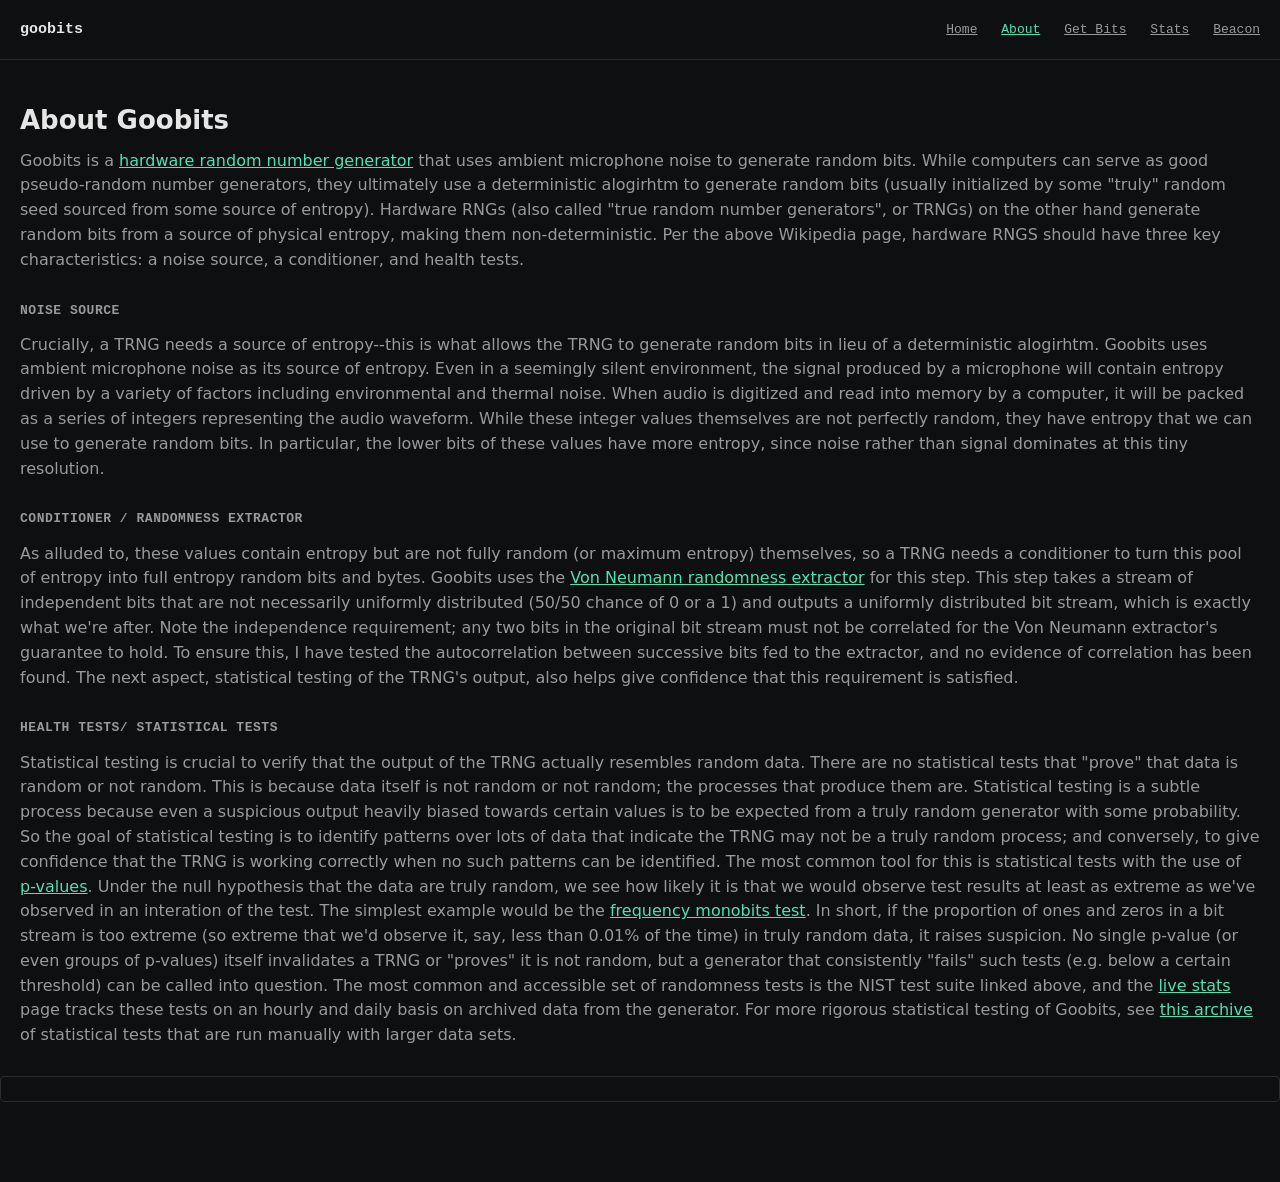
==== site/about.html @ 5de704b0 "home pulse" ====
<!DOCTYPE html>
<html lang="en">
<head>
<meta charset="UTF-8">
<meta name="viewport" content="width=device-width, initial-scale=1.0">
<title>About — goobits</title>
<link rel="stylesheet" href="style.css">
</head>
<body>

<header class="site">
  <div class="shell">
    <div class="brand">goobits</div>
    <nav class="primary">
      <a href="index.html">Home</a>
      <a href="about.html"aria-current="page">About</a>
      <a href="bits.html">Get Bits</a>
      <a href="stats.html">Stats</a>
      <a href="beacon.html">Beacon</a>
    </nav>
  </div>
</header>

<main>
  <div class="shell">
    <h1>About Goobits</h1>
    <p class="lede">
        Goobits is a <a href="https://en.wikipedia.org/wiki/Hardware_random_number_generator">hardware random number generator</a>
        that uses ambient microphone noise to generate random bits. While computers can serve as good pseudo-random number generators,
        they ultimately use a deterministic alogirhtm to generate random bits (usually initialized by some "truly" random seed sourced
        from some source of entropy). Hardware RNGs (also called "true random number generators", or TRNGs) on the other hand generate
        random bits from a source of physical entropy, making
        them non-deterministic. Per the above Wikipedia page, hardware RNGS should have three key characteristics: a noise source,
        a conditioner, and health tests.
    </p>
    <h2>Noise Source</h2>
    <p class="lede">
        Crucially, a TRNG needs a source of entropy--this is what allows the TRNG to generate random bits in lieu of a deterministic alogirhtm.
        Goobits uses ambient microphone noise as its source of entropy. Even in a seemingly silent environment, the signal produced by a microphone
        will contain entropy driven by a variety of factors including environmental and thermal noise. When audio is digitized and read into memory
        by a computer, it will be packed as a series of integers representing the audio waveform. While these integer values themselves are not
        perfectly random, they have entropy that we can use to generate random bits. In particular, the lower bits of these values have more entropy,
        since noise rather than signal dominates at this tiny resolution.
    </p>

    <h2>Conditioner / Randomness Extractor</h2>
    <p class="lede">
        As alluded to, these values contain entropy but are not fully random (or maximum entropy) themselves, so a TRNG needs a conditioner to turn
        this pool of entropy into full entropy random bits and bytes. Goobits uses the
        <a href="https://en.wikipedia.org/wiki/Randomness_extractor#Von_Neumann_extractor">Von Neumann randomness extractor</a> for this step. This
        step takes a stream of independent bits that are not necessarily uniformly distributed (50/50 chance of 0 or a 1) and outputs a uniformly
        distributed bit stream, which is exactly what we're after. Note the independence requirement; any two bits in the original bit stream
        must not be correlated for the Von Neumann extractor's guarantee to hold. To ensure this, I have tested the autocorrelation between
        successive bits fed to the extractor, and no evidence of correlation has been found. The next aspect, statistical testing of the TRNG's output,
        also helps give confidence that this requirement is satisfied.
    </p>
    <h2>Health Tests/ Statistical Tests</h2>
    <p class="lede">
        Statistical testing is crucial to verify that the output of the TRNG actually resembles random data. There are no statistical tests that "prove"
        that data is random or not random. This is because data itself is not random or not random; the processes that produce them are.
        Statistical testing is a subtle process because even a suspicious output heavily biased towards certain values is to be expected from a truly random generator
        with some probability. So the goal of statistical testing is to identify patterns over lots of data that indicate the TRNG may not be
        a truly random process; and conversely, to give confidence that the TRNG is working correctly when no such patterns can be identified.

        The most common tool for this is statistical tests with the use of <a href="https://en.wikipedia.org/wiki/P-value">p-values</a>. Under the null
        hypothesis that the data are truly random, we see how likely it is that we would observe test results at least as extreme as we've observed
        in an interation of the test. The simplest example would be the
        <a href="https://csrc.nist.gov/Projects/Random-Bit-Generation/Documentation-and-Software/Guide-to-the-Statistical-Tests">frequency monobits test</a>.
        In short, if the proportion of ones and zeros in a bit stream is too extreme (so extreme that we'd observe it, say, less than 0.01% of the time)
        in truly random data, it raises suspicion. No single p-value (or even groups of p-values) itself invalidates a TRNG or "proves" it is not random,
        but a generator that consistently "fails" such tests (e.g. below a certain threshold) can be called into question.

        The most common and accessible set of randomness tests is the NIST test suite linked above, and the <a href="stats.html">live stats</a> page
        tracks these tests on an hourly and daily basis on archived data from the generator. For more rigorous statistical testing of Goobits, see
        <a href="stats-reports.html">this archive</a> of statistical tests that are run manually with larger data sets.
    </p>

  </div>

  <div class="hexblock" id="latestPulseOutput"></div>

</main>

<script>

  function renderPulse(pulse) {
    document.getElementById("latestPulseOutput").textContent = formatHex(pulse.output_value);
  }

  (async () => {
    const el = document.getElementById("latestStatus");
  //  setStatus(el, "loading", "Loading latest pulse…");
    try {
      const pulse = await apiGet("/beacon/latest");
      renderPulse(pulse);
//      setStatus(el, "", "");
    } catch (err) {
 //     setStatus(el, "error", err.message);
    }
  })();


</script>

</body>
</html>
---- site/style.css ----
:root {
  --bg:        #0d0f10;
  --text:      #e6e6e6;
  --text-dim:  #9a9a9a;
  --border:    #2a2d2e;
  --accent:    #4fe3b0;
  --error:     #e35f4f;

  --mono: ui-monospace, Consolas, Menlo, monospace;
  --sans: system-ui, -apple-system, "Segoe UI", sans-serif;
  --max-width: 1700px;
}

* { box-sizing: border-box; }
html { color-scheme: dark; }

body {
  margin: 0;
  background: var(--bg);
  color: var(--text);
  font-family: var(--sans);
  font-size: 16px;
  line-height: 1.55;
}

a { color: var(--accent); }
:focus-visible { outline: 2px solid var(--accent); outline-offset: 2px; }
code, .mono { font-family: var(--mono); }

.shell { max-width: var(--max-width); margin: 0 auto; padding: 0 20px; }

header.site {
  border-bottom: 1px solid var(--border);
  padding: 18px 0;
}
header.site .shell {
  display: flex;
  align-items: baseline;
  justify-content: space-between;
  flex-wrap: wrap;
  gap: 8px;
}
.brand { font-family: var(--mono); font-weight: 600; font-size: 15px; }

nav.primary { font-family: var(--mono); font-size: 13px; }
nav.primary a { color: var(--text-dim); margin-left: 16px; }
nav.primary a:first-child { margin-left: 0; }
nav.primary a[aria-current="page"] { color: var(--accent); }

main { padding: 40px 0 80px; }

footer.site {
  border-top: 1px solid var(--border);
  padding: 20px 0;
  color: var(--text-dim);
  font-family: var(--mono);
  font-size: 12px;
}
footer.site .shell { display: flex; justify-content: space-between; flex-wrap: wrap; gap: 8px; }

h1 { font-size: 26px; font-weight: 600; margin: 0 0 8px; }
h2 {
  font-family: var(--mono);
  font-size: 13px;
  font-weight: 600;
  letter-spacing: 0.04em;
  text-transform: uppercase;
  color: var(--text-dim);
  margin: 0 0 12px;
}
p.lede { color: var(--text-dim); max-width: 158ch; margin: 0 0 28px; }

/* ---- homepage: plain text metrics + plain link list ---- */

.metrics { font-family: var(--mono); font-size: 14px; margin: 20px 0 32px; }
.metrics dt { color: var(--text-dim); display: inline-block; width: 260px; }
.metrics dd { display: inline; margin: 0; color: var(--text); }
.metrics div { margin-bottom: 4px; }

ul.section-links {
  list-style: none;
  margin: 0;
  padding: 0;
  font-size: 15px;
}
ul.section-links li { margin-bottom: 10px; }
ul.section-links a { text-decoration: underline; }
ul.section-links span.desc { color: var(--text-dim); margin-left: 8px; font-size: 14px; }

/* ---- forms ---- */

.panel { border: 1px solid var(--border); border-radius: 4px; padding: 20px; margin-bottom: 20px; }

.field-row { display: flex; gap: 12px; flex-wrap: wrap; align-items: flex-end; margin-bottom: 4px; }
.field { display: flex; flex-direction: column; gap: 6px; }
.field label { font-family: var(--mono); font-size: 12px; color: var(--text-dim); }

input[type="text"], input[type="number"] {
  background: var(--bg);
  border: 1px solid var(--border);
  border-radius: 4px;
  color: var(--text);
  font-family: var(--mono);
  font-size: 14px;
  padding: 8px 10px;
  min-width: 160px;
}
input[type="checkbox"] { accent-color: var(--accent); }

.check { display: flex; align-items: center; gap: 8px; font-size: 13px; color: var(--text-dim); padding-bottom: 8px; }

button {
  font-family: var(--mono);
  font-size: 13px;
  font-weight: 600;
  background: var(--accent);
  color: #06110d;
  border: none;
  border-radius: 4px;
  padding: 9px 16px;
  cursor: pointer;
  height: 36px;
}
button:hover { background: #6cf0c4; }
button:disabled { background: var(--border); color: var(--text-dim); cursor: not-allowed; }

/* ---- results ---- */

.result { margin-top: 18px; border-top: 1px solid var(--border); padding-top: 18px; }

.kv { display: grid; grid-template-columns: max-content 1fr; gap: 5px 14px; font-family: var(--mono); font-size: 13px; margin-bottom: 14px; }
.kv dt { color: var(--text-dim); }
.kv dd { margin: 0; color: var(--text); word-break: break-all; }

.hexblock {
  background: transparent;
  border: 1px solid var(--border);
  border-radius: 4px;
  padding: 12px;
  font-family: var(--mono);
  font-size: 13px;
  color: var(--accent);
  word-break: break-all;
  line-height: 1.6;
  max-height: 200px;
  overflow-y: auto;
}

.codeblock {
  background: transparent;
  border: 1px solid var(--border);
  border-radius: 4px;
  padding: 12px;
  font-family: var(--mono);
  font-size: 13px;
  color: var(--text);
  overflow-wrap: anywhere;
  word-break: normal;
  line-height: 1.6;
}

.plot-img { display: block; max-width: 100%; border: 1px solid var(--border); border-radius: 4px; margin-top: 14px; }

table.pvals { width: 100%; border-collapse: collapse; font-family: var(--mono); font-size: 13px; }
table.pvals th, table.pvals td { text-align: left; padding: 7px 8px; border-bottom: 1px solid var(--border); }
table.pvals th { color: var(--text-dim); font-weight: 600; font-size: 11px; text-transform: uppercase; }

.status { font-family: var(--mono); font-size: 13px; padding: 8px 0; display: none; }
.status.loading { display: block; color: var(--text-dim); }
.status.error { display: block; color: var(--error); }

@media (max-width: 640px) {
  nav.primary a { margin-left: 12px; }
  .metrics dt { width: auto; margin-right: 8px; }
  .kv { grid-template-columns: 1fr; }
}
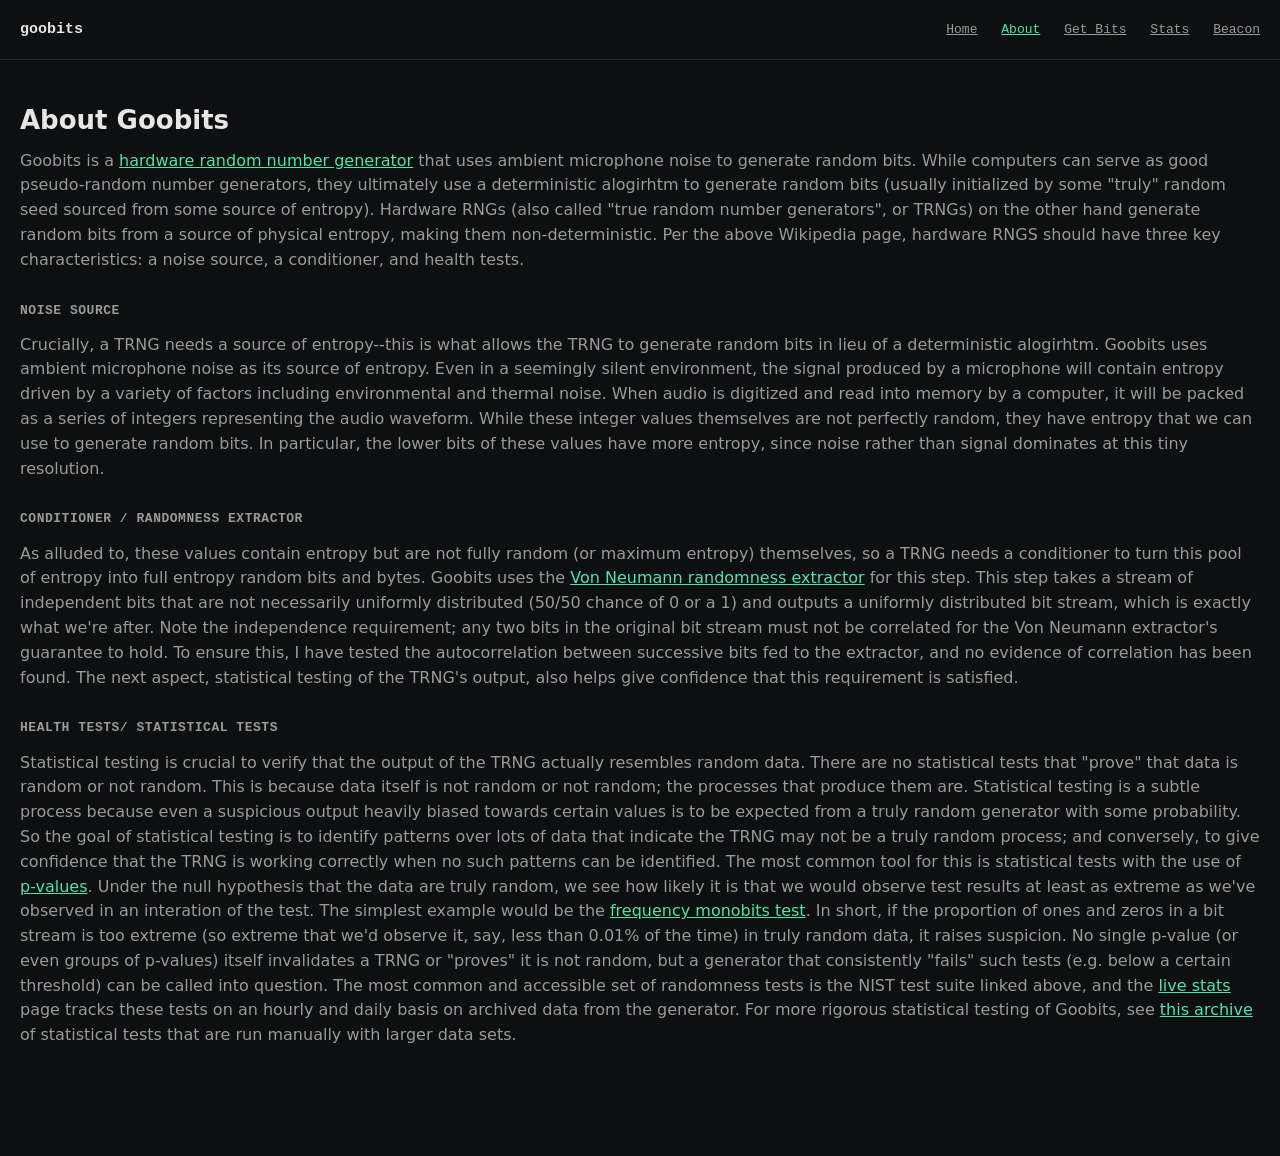
==== commit aecd83b3: "test" ====
--- a/site/about.html
+++ b/site/about.html
@@ -78,30 +78,7 @@
 
   </div>
 
-  <div class="hexblock" id="latestPulseOutput"></div>
-
 </main>
-
-<script>
-
-  function renderPulse(pulse) {
-    document.getElementById("latestPulseOutput").textContent = formatHex(pulse.output_value);
-  }
-
-  (async () => {
-    const el = document.getElementById("latestStatus");
-  //  setStatus(el, "loading", "Loading latest pulse…");
-    try {
-      const pulse = await apiGet("/beacon/latest");
-      renderPulse(pulse);
-//      setStatus(el, "", "");
-    } catch (err) {
- //     setStatus(el, "error", err.message);
-    }
-  })();
-
-
-</script>
 
 </body>
 </html>
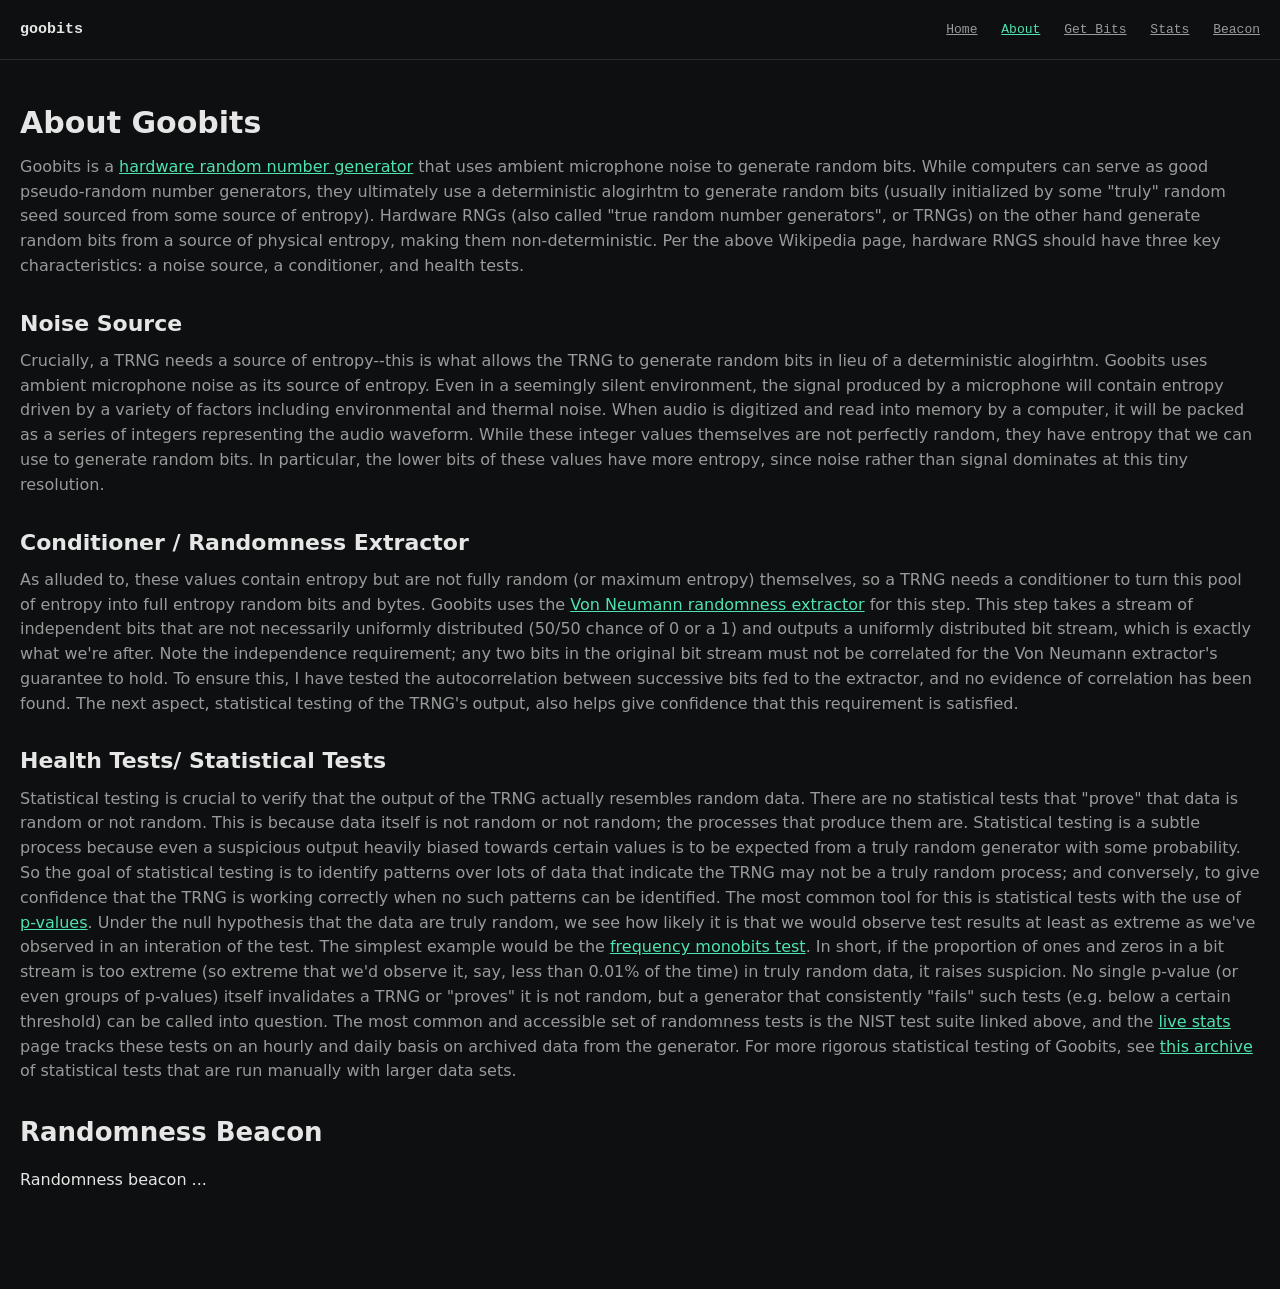
==== commit 7e02b5bf: "format" ====
--- a/site/about.html
+++ b/site/about.html
@@ -34,7 +34,7 @@
         them non-deterministic. Per the above Wikipedia page, hardware RNGS should have three key characteristics: a noise source,
         a conditioner, and health tests.
     </p>
-    <h2>Noise Source</h2>
+    <h4>Noise Source</h4>
     <p class="lede">
         Crucially, a TRNG needs a source of entropy--this is what allows the TRNG to generate random bits in lieu of a deterministic alogirhtm.
         Goobits uses ambient microphone noise as its source of entropy. Even in a seemingly silent environment, the signal produced by a microphone
@@ -44,7 +44,7 @@
         since noise rather than signal dominates at this tiny resolution.
     </p>
 
-    <h2>Conditioner / Randomness Extractor</h2>
+    <h4>Conditioner / Randomness Extractor</h4>
     <p class="lede">
         As alluded to, these values contain entropy but are not fully random (or maximum entropy) themselves, so a TRNG needs a conditioner to turn
         this pool of entropy into full entropy random bits and bytes. Goobits uses the
@@ -55,7 +55,7 @@
         successive bits fed to the extractor, and no evidence of correlation has been found. The next aspect, statistical testing of the TRNG's output,
         also helps give confidence that this requirement is satisfied.
     </p>
-    <h2>Health Tests/ Statistical Tests</h2>
+    <h4>Health Tests/ Statistical Tests</h4>
     <p class="lede">
         Statistical testing is crucial to verify that the output of the TRNG actually resembles random data. There are no statistical tests that "prove"
         that data is random or not random. This is because data itself is not random or not random; the processes that produce them are.
@@ -75,6 +75,10 @@
         tracks these tests on an hourly and daily basis on archived data from the generator. For more rigorous statistical testing of Goobits, see
         <a href="stats-reports.html">this archive</a> of statistical tests that are run manually with larger data sets.
     </p>
+    <h3>Randomness Beacon</h3>
+    <p calss="lede">
+      Randomness beacon ...
+    </p>
 
   </div>
 
--- a/site/style.css
+++ b/site/style.css
@@ -21,6 +21,19 @@
   font-family: var(--sans);
   font-size: 16px;
   line-height: 1.55;
+}
+
+canvas {
+    background: #111;
+    border: 1px solid #444;
+    border-radius: 8px;
+}
+
+.card {
+    background: #222;
+    border: 1px solid #444;
+    border-radius: 10px;
+    padding: 20px;
 }
 
 a { color: var(--accent); }
@@ -58,7 +71,10 @@
 }
 footer.site .shell { display: flex; justify-content: space-between; flex-wrap: wrap; gap: 8px; }
 
-h1 { font-size: 26px; font-weight: 600; margin: 0 0 8px; }
+h1 { font-size: 30px; font-weight: 600; margin: 0 0 8px; }
+h3 { font-size: 26px; font-weight: 600; margin: 0 0 8px; }
+h4 { font-size: 22px; font-weight: 600; margin: 0 0 8px; }
+
 h2 {
   font-family: var(--mono);
   font-size: 13px;
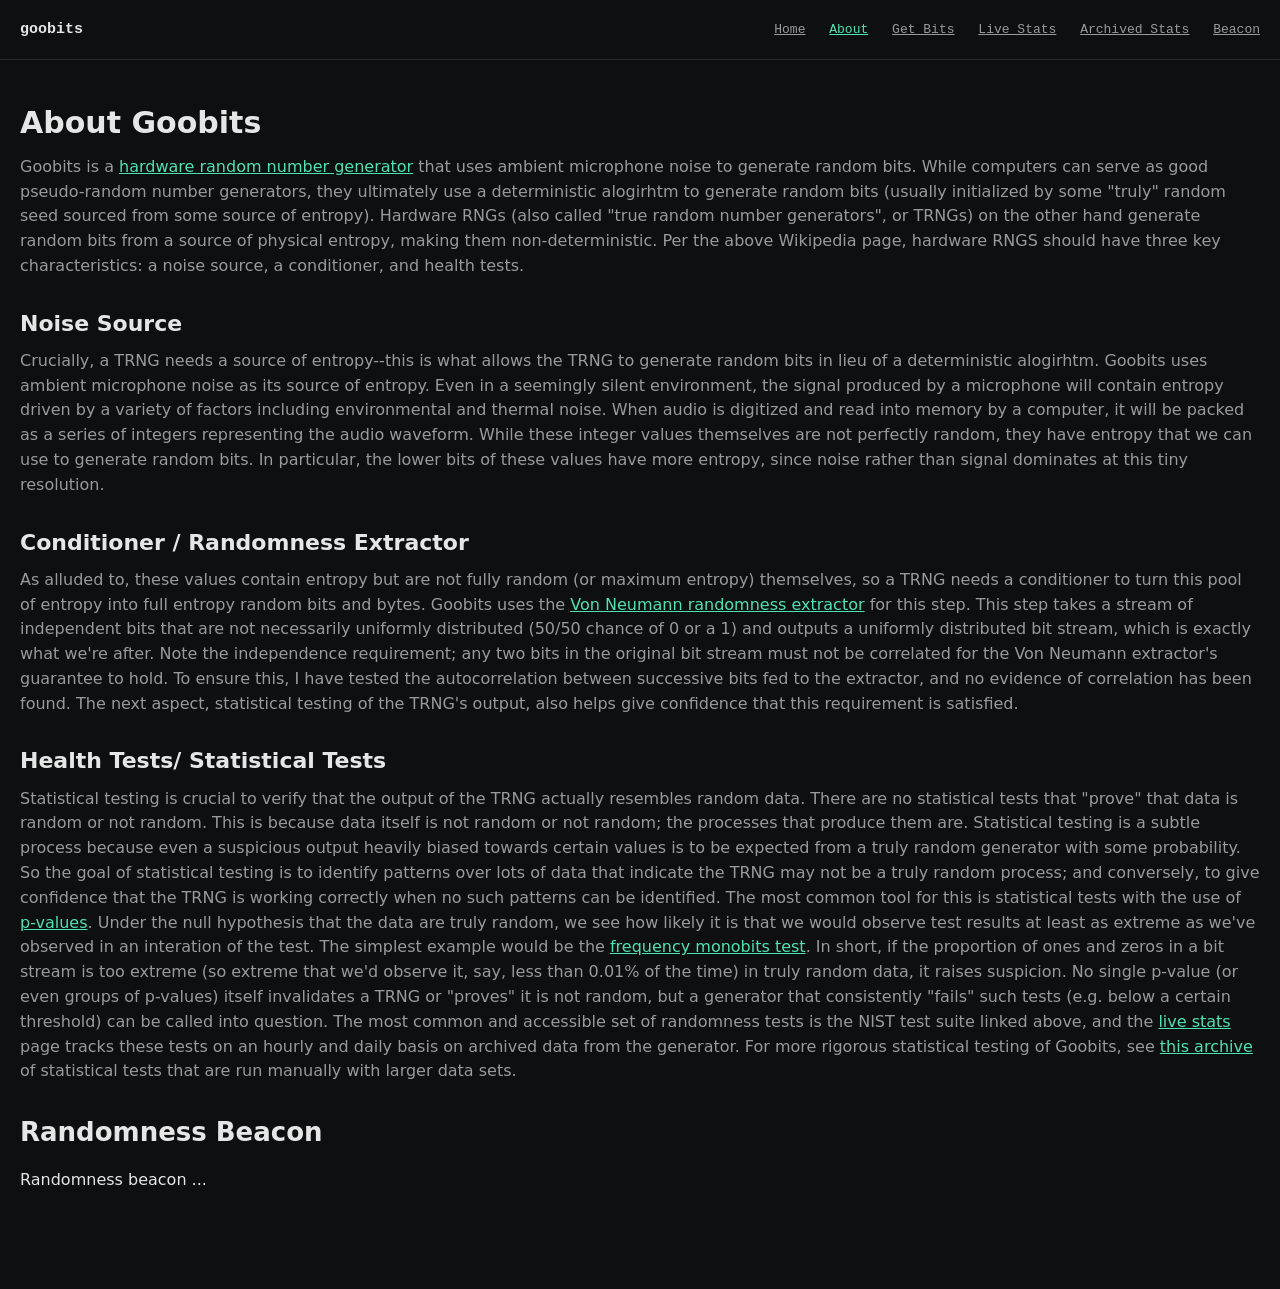
==== commit b001e10e: "header" ====
--- a/site/about.html
+++ b/site/about.html
@@ -9,18 +9,7 @@
 </head>
 <body>
 
-<header class="site">
-  <div class="shell">
-    <div class="brand">goobits</div>
-    <nav class="primary">
-      <a href="index.html">Home</a>
-      <a href="about.html"aria-current="page">About</a>
-      <a href="bits.html">Get Bits</a>
-      <a href="stats.html">Stats</a>
-      <a href="beacon.html">Beacon</a>
-    </nav>
-  </div>
-</header>
+<div id="header"></div>
 
 <main>
   <div class="shell">
@@ -83,6 +72,7 @@
   </div>
 
 </main>
+<script src="script.js"></script>
 
 </body>
 </html>
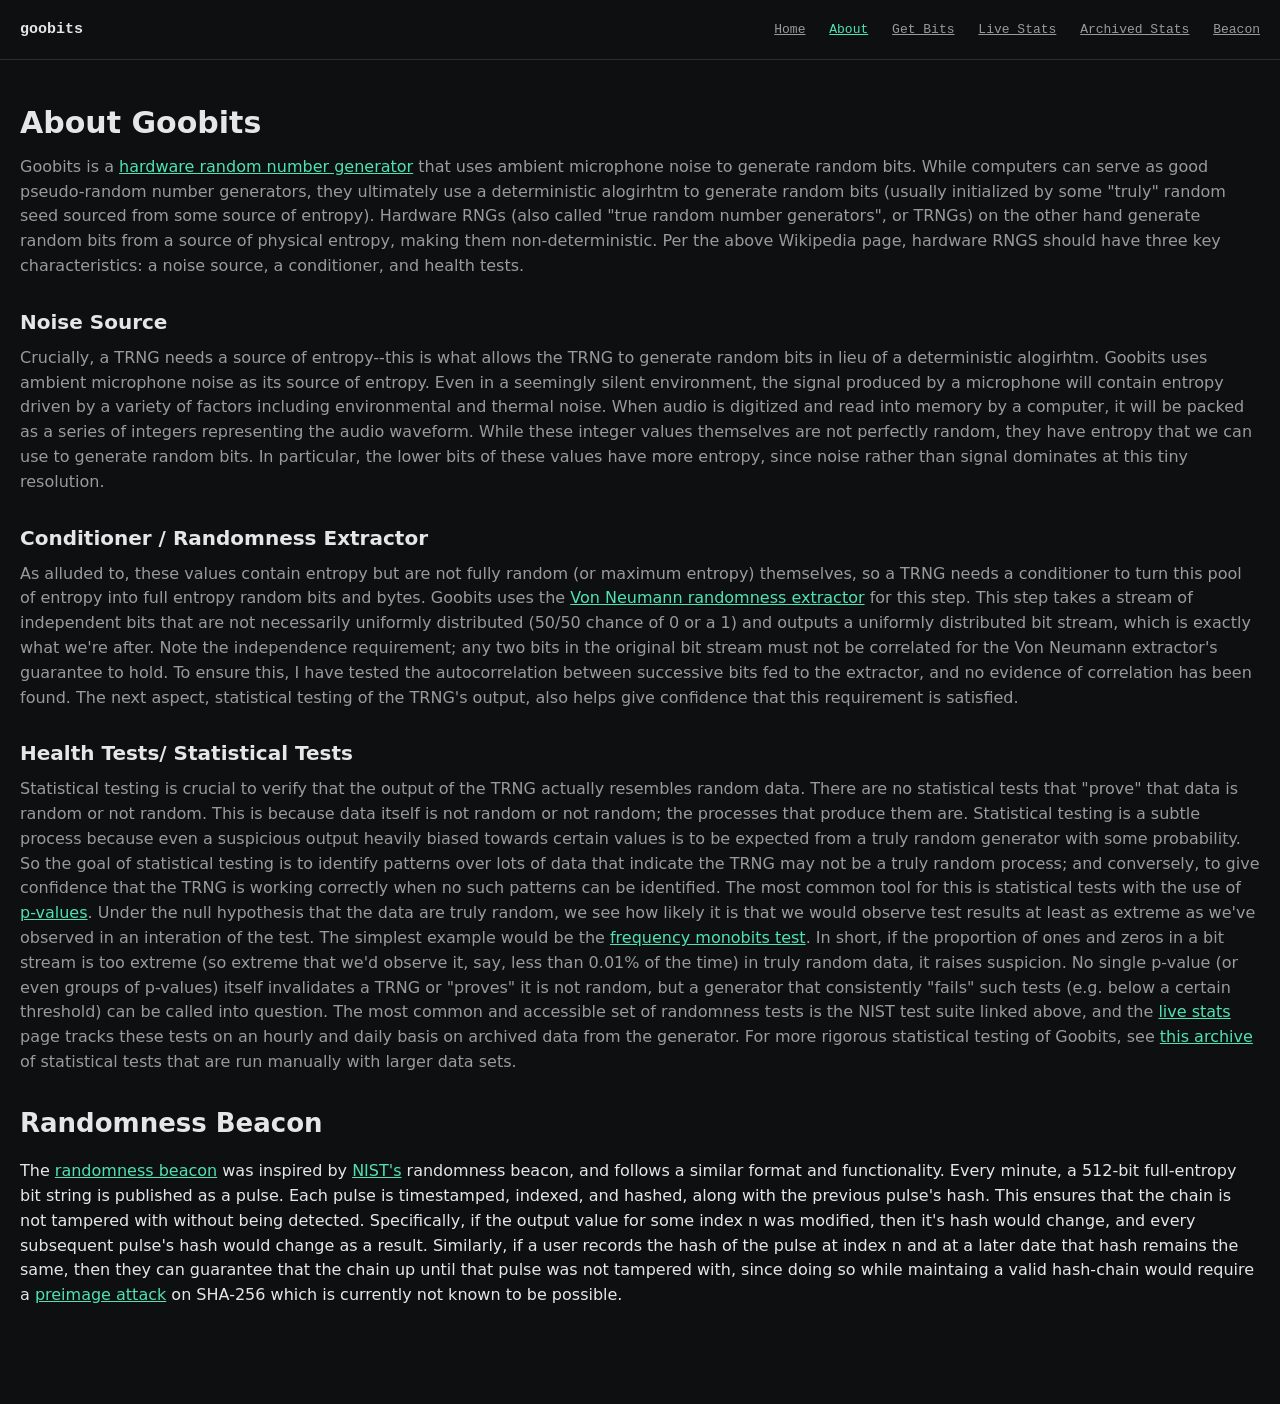
==== commit 3fe9c7f4: "about beacon" ====
--- a/site/about.html
+++ b/site/about.html
@@ -66,7 +66,14 @@
     </p>
     <h3>Randomness Beacon</h3>
     <p calss="lede">
-      Randomness beacon ...
+      The <a href="beacon.html">randomness beacon</a> was inspired by
+      <a href="https://csrc.nist.gov/Projects/interoperable-randomness-beacons/beacon-20">NIST's</a> randomness beacon, and follows a similar
+      format and functionality. Every minute, a 512-bit full-entropy bit string is published as a pulse. Each pulse is timestamped, indexed, and hashed,
+      along with the previous pulse's hash. This ensures that the chain is not tampered with without being detected. Specifically, if the output
+      value for some index n was modified, then it's hash would change, and every subsequent pulse's hash would change as a result.
+      Similarly, if a user records the hash of the pulse at index n and at a later date that hash remains the same, then they can guarantee
+      that the chain up until that pulse was not tampered with, since doing so while maintaing a valid hash-chain would require a
+      <a href="https://en.wikipedia.org/wiki/Preimage_attack">preimage attack</a> on SHA-256 which is currently not known to be possible.
     </p>
 
   </div>
--- a/site/style.css
+++ b/site/style.css
@@ -73,7 +73,7 @@
 
 h1 { font-size: 30px; font-weight: 600; margin: 0 0 8px; }
 h3 { font-size: 26px; font-weight: 600; margin: 0 0 8px; }
-h4 { font-size: 22px; font-weight: 600; margin: 0 0 8px; }
+h4 { font-size: 20px; font-weight: 600; margin: 0 0 8px; }
 
 h2 {
   font-family: var(--mono);
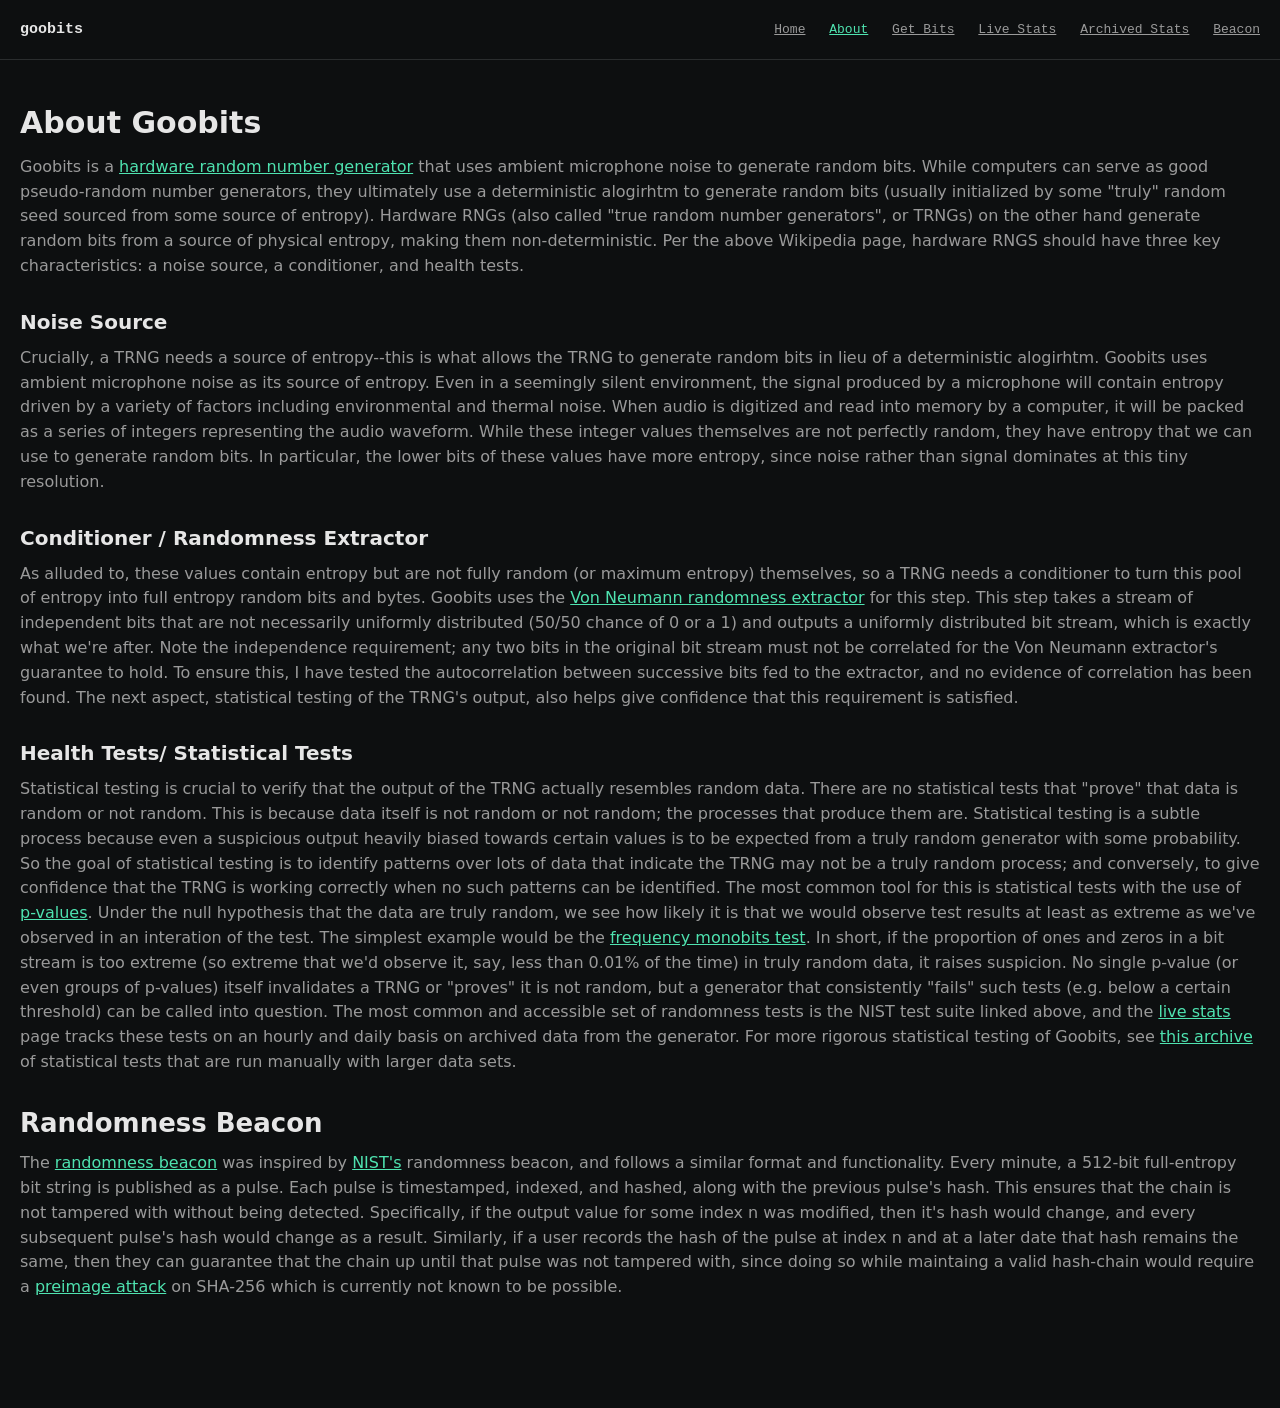
==== commit fdb48dc6: "about beacon" ====
--- a/site/about.html
+++ b/site/about.html
@@ -65,7 +65,7 @@
         <a href="stats-reports.html">this archive</a> of statistical tests that are run manually with larger data sets.
     </p>
     <h3>Randomness Beacon</h3>
-    <p calss="lede">
+    <p class="lede">
       The <a href="beacon.html">randomness beacon</a> was inspired by
       <a href="https://csrc.nist.gov/Projects/interoperable-randomness-beacons/beacon-20">NIST's</a> randomness beacon, and follows a similar
       format and functionality. Every minute, a 512-bit full-entropy bit string is published as a pulse. Each pulse is timestamped, indexed, and hashed,
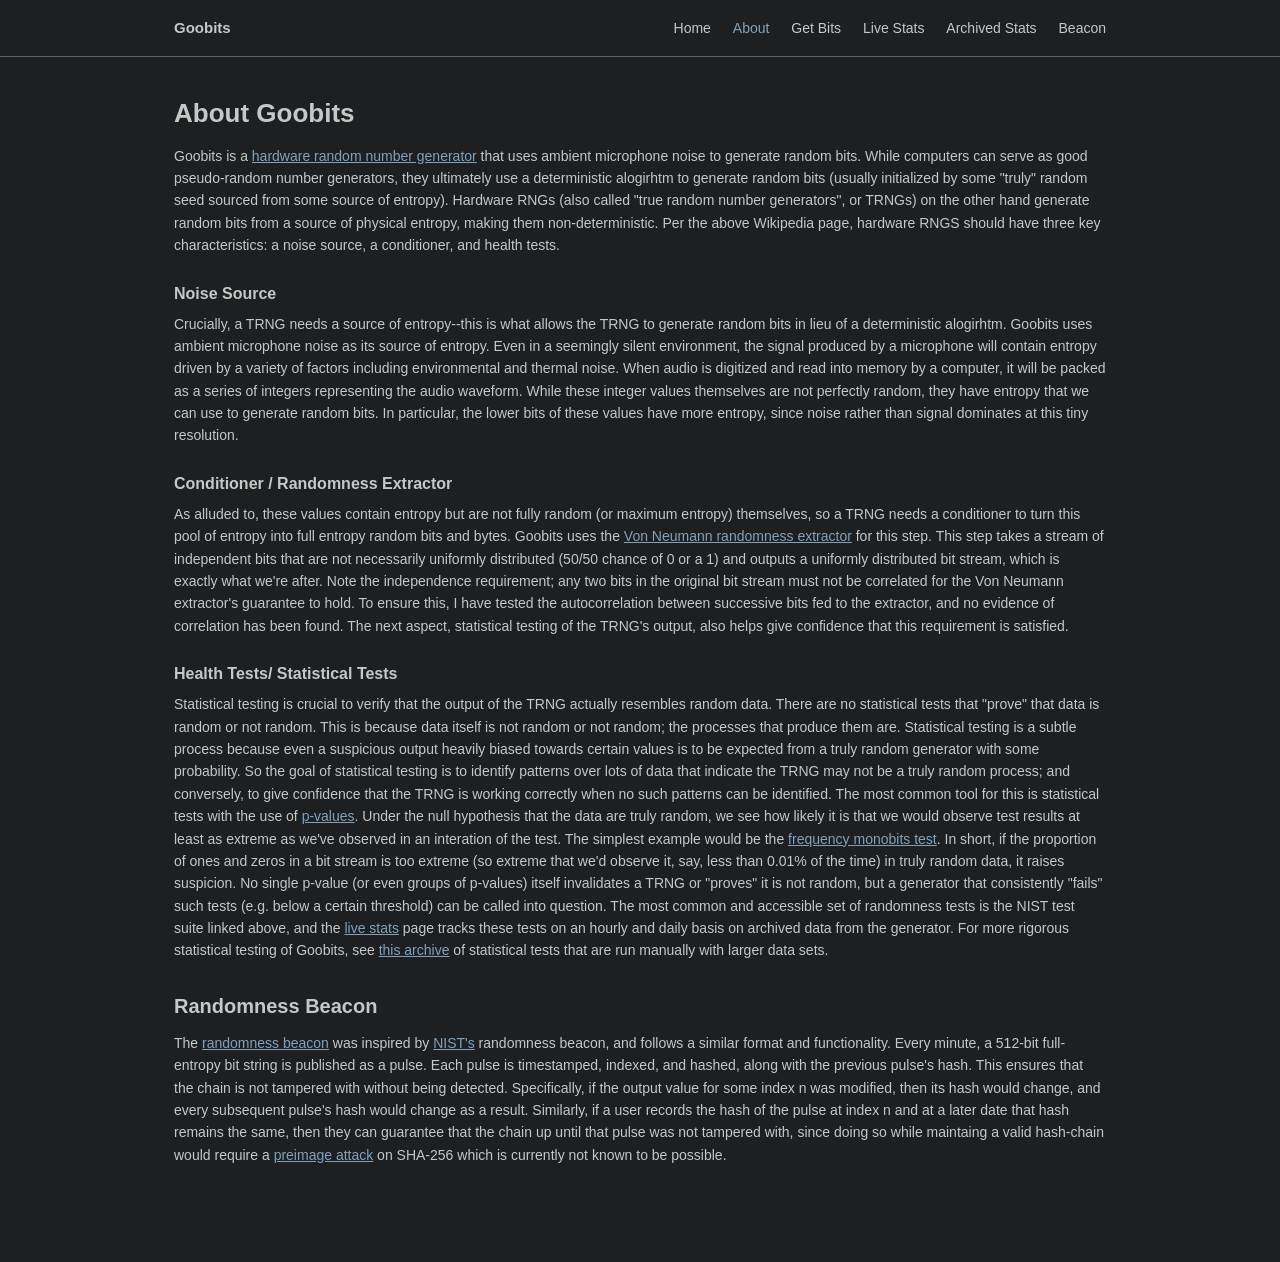
==== commit 0d30dcb0: "small tweak" ====
--- a/site/about.html
+++ b/site/about.html
@@ -70,7 +70,7 @@
       <a href="https://csrc.nist.gov/Projects/interoperable-randomness-beacons/beacon-20">NIST's</a> randomness beacon, and follows a similar
       format and functionality. Every minute, a 512-bit full-entropy bit string is published as a pulse. Each pulse is timestamped, indexed, and hashed,
       along with the previous pulse's hash. This ensures that the chain is not tampered with without being detected. Specifically, if the output
-      value for some index n was modified, then it's hash would change, and every subsequent pulse's hash would change as a result.
+      value for some index n was modified, then its hash would change, and every subsequent pulse's hash would change as a result.
       Similarly, if a user records the hash of the pulse at index n and at a later date that hash remains the same, then they can guarantee
       that the chain up until that pulse was not tampered with, since doing so while maintaing a valid hash-chain would require a
       <a href="https://en.wikipedia.org/wiki/Preimage_attack">preimage attack</a> on SHA-256 which is currently not known to be possible.
--- a/site/style.css
+++ b/site/style.css
@@ -1,15 +1,17 @@
+
 :root {
-  --bg:        #0d0f10;
-  --text:      #e6e6e6;
-  --text-dim:  #9a9a9a;
-  --border:    #2a2d2e;
-  --accent:    #4fe3b0;
-  --error:     #e35f4f;
+  --bg:        #1d1f21;
+  --text:      #c5c8c6;
+  --text-dim:  #c5c8c6;
+  --border:    #5c6370;
+  --accent:    #81a2be;
+  --error:     #ed8274;
 
   --mono: ui-monospace, Consolas, Menlo, monospace;
-  --sans: system-ui, -apple-system, "Segoe UI", sans-serif;
-  --max-width: 1700px;
-}
+  --sans: "Liberation Sans", "Noto Serif", system-ui, -apple-system, "Segoe UI", sans-serif;
+  --max-width: 1060px; /* narrowed for readable line length -- see note below */
+}
+
 
 * { box-sizing: border-box; }
 html { color-scheme: dark; }
@@ -19,32 +21,23 @@
   background: var(--bg);
   color: var(--text);
   font-family: var(--sans);
-  font-size: 16px;
-  line-height: 1.55;
-}
-
-canvas {
-    background: #111;
-    border: 1px solid #444;
-    border-radius: 8px;
-}
-
-.card {
-    background: #222;
-    border: 1px solid #444;
-    border-radius: 10px;
-    padding: 20px;
+  font-size: 14px;
+  line-height: 1.6;
 }
 
 a { color: var(--accent); }
 :focus-visible { outline: 2px solid var(--accent); outline-offset: 2px; }
 code, .mono { font-family: var(--mono); }
 
-.shell { max-width: var(--max-width); margin: 0 auto; padding: 0 20px; }
+.shell {
+  max-width: var(--max-width);
+  margin: 0 auto;
+  padding: 0 clamp(16px, 5vw, 200px);
+}
 
 header.site {
   border-bottom: 1px solid var(--border);
-  padding: 18px 0;
+  padding: 16px 0;
 }
 header.site .shell {
   display: flex;
@@ -53,44 +46,54 @@
   flex-wrap: wrap;
   gap: 8px;
 }
-.brand { font-family: var(--mono); font-weight: 600; font-size: 15px; }
-
-nav.primary { font-family: var(--mono); font-size: 13px; }
-nav.primary a { color: var(--text-dim); margin-left: 16px; }
+.brand { font-weight: 600; font-size: 15px; }
+
+nav.primary { font-size: 14px; }
+nav.primary a { color: var(--text-dim); margin-left: 18px; text-decoration: none; }
 nav.primary a:first-child { margin-left: 0; }
+nav.primary a:hover { text-decoration: underline; }
 nav.primary a[aria-current="page"] { color: var(--accent); }
 
-main { padding: 40px 0 80px; }
+main { padding: 36px 0 72px; }
 
 footer.site {
   border-top: 1px solid var(--border);
-  padding: 20px 0;
+  padding: 18px 0;
   color: var(--text-dim);
-  font-family: var(--mono);
   font-size: 12px;
 }
 footer.site .shell { display: flex; justify-content: space-between; flex-wrap: wrap; gap: 8px; }
-
-h1 { font-size: 30px; font-weight: 600; margin: 0 0 8px; }
-h3 { font-size: 26px; font-weight: 600; margin: 0 0 8px; }
-h4 { font-size: 20px; font-weight: 600; margin: 0 0 8px; }
-
-h2 {
-  font-family: var(--mono);
+footer.site .mono { font-family: var(--mono); }
+
+
+h1 { font-size: 26px; font-weight: 600; margin: 0 0 10px; }
+h3 { font-size: 20px; font-weight: 600; margin: 1.4em 0 0.5em; }
+h4 { font-size: 16px; font-weight: 600; margin: 1.2em 0 0.4em; }
+
+h1.title {
+  margin-bottom: 2px;
+}
+
+oldh2 {
   font-size: 13px;
   font-weight: 600;
-  letter-spacing: 0.04em;
-  text-transform: uppercase;
   color: var(--text-dim);
-  margin: 0 0 12px;
-}
-p.lede { color: var(--text-dim); max-width: 158ch; margin: 0 0 28px; }
-
-/* ---- homepage: plain text metrics + plain link list ---- */
-
-.metrics { font-family: var(--mono); font-size: 14px; margin: 20px 0 32px; }
-.metrics dt { color: var(--text-dim); display: inline-block; width: 260px; }
-.metrics dd { display: inline; margin: 0; color: var(--text); }
+  margin: 0 0 10px;
+  padding-top: 18px;
+  /*border-top: 1px solid var(--border);*/
+}
+oldh2:first-child { border-top: none; padding-top: 0; }
+oldh2.subtitle {
+  display: block;
+  border-top: none; padding-top: 0; padding-bottom: 8px;
+}
+
+p.lede { color: var(--text-dim); max-width: 162ch; margin: 0 0 24px; }
+
+
+.metrics { font-size: 14px; margin: 18px 0 28px; }
+.metrics dt { color: var(--text-dim); display: inline-block; width: 220px; }
+.metrics dd { display: inline; margin: 0; color: var(--text); font-family: var(--mono); }
 .metrics div { margin-bottom: 4px; }
 
 ul.section-links {
@@ -103,22 +106,20 @@
 ul.section-links a { text-decoration: underline; }
 ul.section-links span.desc { color: var(--text-dim); margin-left: 8px; font-size: 14px; }
 
-/* ---- forms ---- */
-
-.panel { border: 1px solid var(--border); border-radius: 4px; padding: 20px; margin-bottom: 20px; }
+.panel { padding: 0; margin-bottom: 28px; }
 
 .field-row { display: flex; gap: 12px; flex-wrap: wrap; align-items: flex-end; margin-bottom: 4px; }
 .field { display: flex; flex-direction: column; gap: 6px; }
-.field label { font-family: var(--mono); font-size: 12px; color: var(--text-dim); }
+.field label { font-size: 13px; color: var(--text-dim); }
 
 input[type="text"], input[type="number"] {
   background: var(--bg);
   border: 1px solid var(--border);
-  border-radius: 4px;
+  border-radius: 0;
   color: var(--text);
   font-family: var(--mono);
   font-size: 14px;
-  padding: 8px 10px;
+  padding: 7px 9px;
   min-width: 160px;
 }
 input[type="checkbox"] { accent-color: var(--accent); }
@@ -126,32 +127,30 @@
 .check { display: flex; align-items: center; gap: 8px; font-size: 13px; color: var(--text-dim); padding-bottom: 8px; }
 
 button {
-  font-family: var(--mono);
-  font-size: 13px;
+  font-family: var(--sans);
+  font-size: 14px;
   font-weight: 600;
-  background: var(--accent);
-  color: #06110d;
-  border: none;
-  border-radius: 4px;
-  padding: 9px 16px;
+  background: transparent;
+  color: var(--accent);
+  border: 1px solid var(--accent);
+  border-radius: 0;
+  padding: 0px 16px;
   cursor: pointer;
-  height: 36px;
-}
-button:hover { background: #6cf0c4; }
-button:disabled { background: var(--border); color: var(--text-dim); cursor: not-allowed; }
-
-/* ---- results ---- */
-
-.result { margin-top: 18px; border-top: 1px solid var(--border); padding-top: 18px; }
-
-.kv { display: grid; grid-template-columns: max-content 1fr; gap: 5px 14px; font-family: var(--mono); font-size: 13px; margin-bottom: 14px; }
+  height: 24px;
+}
+button:hover { background: var(--accent); color: #06110d; }
+button:disabled { background: transparent; color: var(--text-dim); border-color: var(--border); cursor: not-allowed; }
+
+.result { margin-top: 18px; }
+
+.kv { display: grid; grid-template-columns: max-content 1fr; gap: 5px 14px; font-size: 13px; margin-bottom: 14px; }
 .kv dt { color: var(--text-dim); }
-.kv dd { margin: 0; color: var(--text); word-break: break-all; }
+.kv dd { margin: 0; color: var(--text); font-family: var(--mono); word-break: break-all; }
 
 .hexblock {
   background: transparent;
   border: 1px solid var(--border);
-  border-radius: 4px;
+  border-radius: 0;
   padding: 12px;
   font-family: var(--mono);
   font-size: 13px;
@@ -165,7 +164,7 @@
 .codeblock {
   background: transparent;
   border: 1px solid var(--border);
-  border-radius: 4px;
+  border-radius: 0;
   padding: 12px;
   font-family: var(--mono);
   font-size: 13px;
@@ -175,13 +174,26 @@
   line-height: 1.6;
 }
 
-.plot-img { display: block; max-width: 100%; border: 1px solid var(--border); border-radius: 4px; margin-top: 14px; }
+.plot-img { display: block; max-width: 100%; border: 1px solid var(--border); border-radius: 0; margin-top: 14px; }
+
+canvas {
+  background: var(--bg);
+  border: 1px solid var(--border);
+  border-radius: 0;
+}
+
+.card {
+  background: transparent;
+  border: 1px solid var(--border);
+  border-radius: 0;
+  padding: 18px;
+}
 
 table.pvals { width: 100%; border-collapse: collapse; font-family: var(--mono); font-size: 13px; }
 table.pvals th, table.pvals td { text-align: left; padding: 7px 8px; border-bottom: 1px solid var(--border); }
-table.pvals th { color: var(--text-dim); font-weight: 600; font-size: 11px; text-transform: uppercase; }
-
-.status { font-family: var(--mono); font-size: 13px; padding: 8px 0; display: none; }
+table.pvals th { color: var(--text-dim); font-weight: 600; font-size: 11px; text-transform: uppercase; font-family: var(--sans); }
+
+.status { font-family: var(--sans); font-size: 13px; padding: 8px 0; display: none; }
 .status.loading { display: block; color: var(--text-dim); }
 .status.error { display: block; color: var(--error); }
 
@@ -190,3 +202,4 @@
   .metrics dt { width: auto; margin-right: 8px; }
   .kv { grid-template-columns: 1fr; }
 }
+
